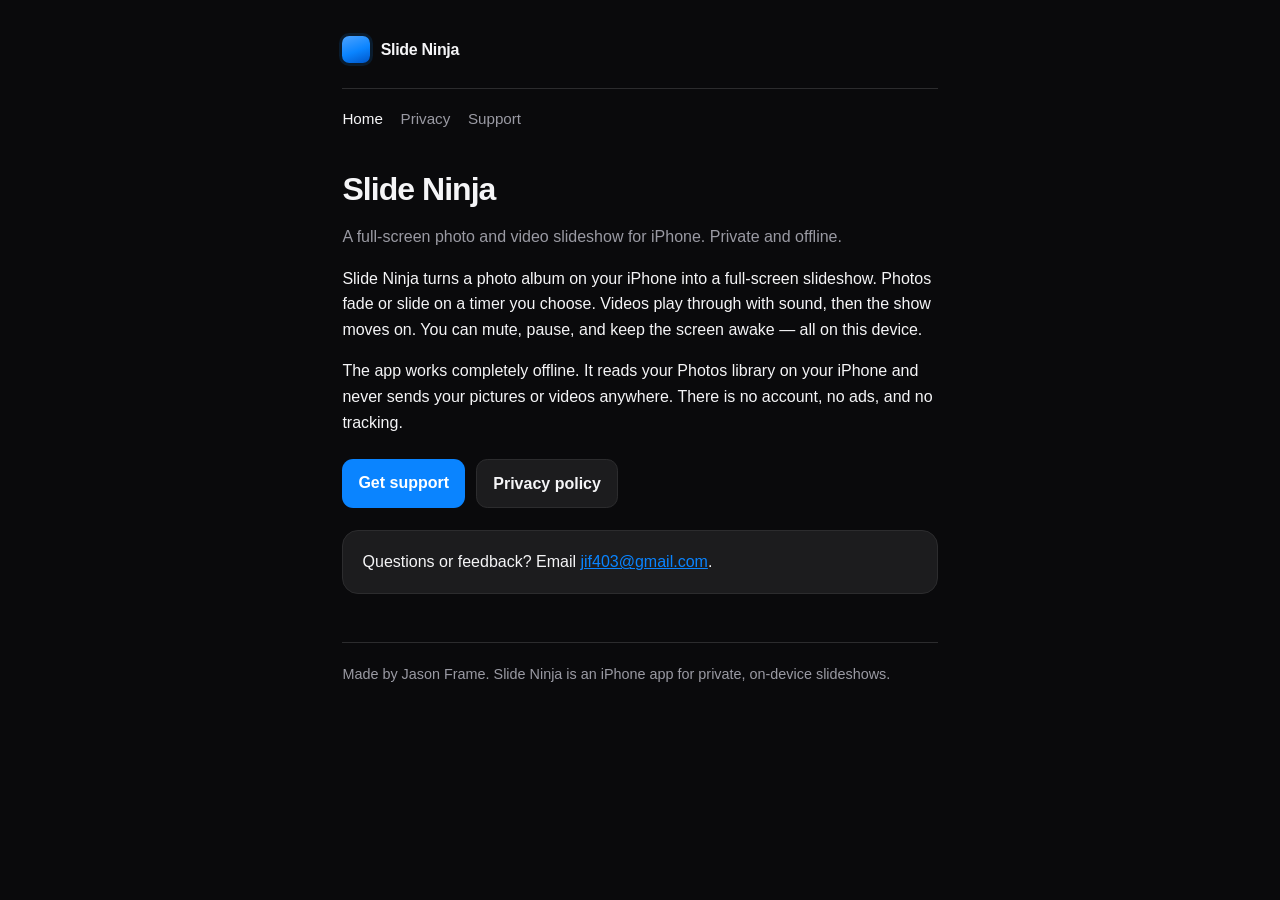
==== index.html @ 558496d2 "Add privacy and support pages for Slide Ninja" ====
<!DOCTYPE html>
<html lang="en">
<head>
  <meta charset="utf-8">
  <meta name="viewport" content="width=device-width, initial-scale=1">
  <title>Slide Ninja</title>
  <meta name="description" content="A full-screen photo and video slideshow for iPhone. Private and offline.">
  <link rel="stylesheet" href="styles.css">
</head>
<body>
  <div class="wrap">
    <header>
      <a class="brand" href="./"><span class="mark" aria-hidden="true"></span>Slide Ninja</a>
      <nav><a href="./" aria-current="page">Home</a><a href="./privacy.html">Privacy</a><a href="./support.html">Support</a></nav>
    </header>
    <main>
      <h1>Slide Ninja</h1>
      <p class="lede">A full-screen photo and video slideshow for iPhone. Private and offline.</p>
      
<p>Slide Ninja turns a photo album on your iPhone into a full-screen slideshow. Photos fade or slide on a timer you choose. Videos play through with sound, then the show moves on. You can mute, pause, and keep the screen awake — all on this device.</p>
<p>The app works completely offline. It reads your Photos library on your iPhone and never sends your pictures or videos anywhere. There is no account, no ads, and no tracking.</p>
<div class="cta">
  <a class="btn" href="support.html">Get support</a>
  <a class="btn secondary" href="privacy.html">Privacy policy</a>
</div>
<div class="card">
  <p>Questions or feedback? Email <a href="mailto:jif403@gmail.com">jif403@gmail.com</a>.</p>
</div>

    </main>
    <footer>Made by Jason Frame. Slide Ninja is an iPhone app for private, on-device slideshows.</footer>
  </div>
</body>
</html>
---- styles.css ----
:root {
  color-scheme: dark;
  --bg: #0a0a0c;
  --card: #1c1c1e;
  --text: #f5f5f7;
  --muted: #9a9aa3;
  --line: #2c2c2e;
  --accent: #0a84ff;
  --accent-soft: rgba(10, 132, 255, 0.14);
}
* { box-sizing: border-box; }
html, body { margin: 0; padding: 0; background: var(--bg); color: var(--text); }
body {
  font-family: -apple-system, BlinkMacSystemFont, "SF Pro Text", "Segoe UI", sans-serif;
  line-height: 1.6;
  min-height: 100vh;
}
.wrap { max-width: 40rem; margin: 0 auto; padding: 2.25rem 1.4rem 4rem; }
header { margin-bottom: 2.4rem; }
.brand {
  display: inline-flex;
  align-items: center;
  gap: 0.7rem;
  color: var(--text);
  text-decoration: none;
  font-weight: 650;
  letter-spacing: -0.02em;
}
.mark {
  width: 1.7rem; height: 1.7rem;
  border-radius: 0.45rem;
  background: linear-gradient(160deg, #4da3ff, var(--accent) 55%, #0055c8);
  box-shadow: 0 0 0 3px var(--accent-soft);
}
nav {
  display: flex;
  flex-wrap: wrap;
  gap: 0.4rem 1.1rem;
  margin-top: 1.1rem;
  padding-top: 1.1rem;
  border-top: 1px solid var(--line);
}
nav a { color: var(--muted); text-decoration: none; font-size: 0.95rem; }
nav a:hover, nav a[aria-current="page"] { color: var(--text); }
h1 { font-size: 2rem; line-height: 1.2; letter-spacing: -0.03em; margin: 0 0 1rem; font-weight: 700; }
h2 { font-size: 1.15rem; margin: 2rem 0 0.55rem; letter-spacing: -0.02em; }
p, li { color: var(--text); }
.lede, .meta { color: var(--muted); }
.meta { font-size: 0.9rem; margin-top: -0.4rem; margin-bottom: 1.5rem; }
ul { padding-left: 1.15rem; }
li { margin: 0.35rem 0; }
a { color: var(--accent); }
.card {
  background: var(--card);
  border: 1px solid var(--line);
  border-radius: 1rem;
  padding: 1.15rem 1.2rem;
  margin: 1.4rem 0;
}
.card p:first-child { margin-top: 0; }
.card p:last-child { margin-bottom: 0; }
.cta { display: flex; flex-wrap: wrap; gap: 0.7rem; margin-top: 1.5rem; }
.btn {
  display: inline-block;
  background: var(--accent);
  color: white;
  text-decoration: none;
  font-weight: 600;
  padding: 0.65rem 1rem;
  border-radius: 0.7rem;
}
.btn.secondary { background: var(--card); color: var(--text); border: 1px solid var(--line); }
footer {
  margin-top: 3rem;
  padding-top: 1.2rem;
  border-top: 1px solid var(--line);
  color: var(--muted);
  font-size: 0.9rem;
}
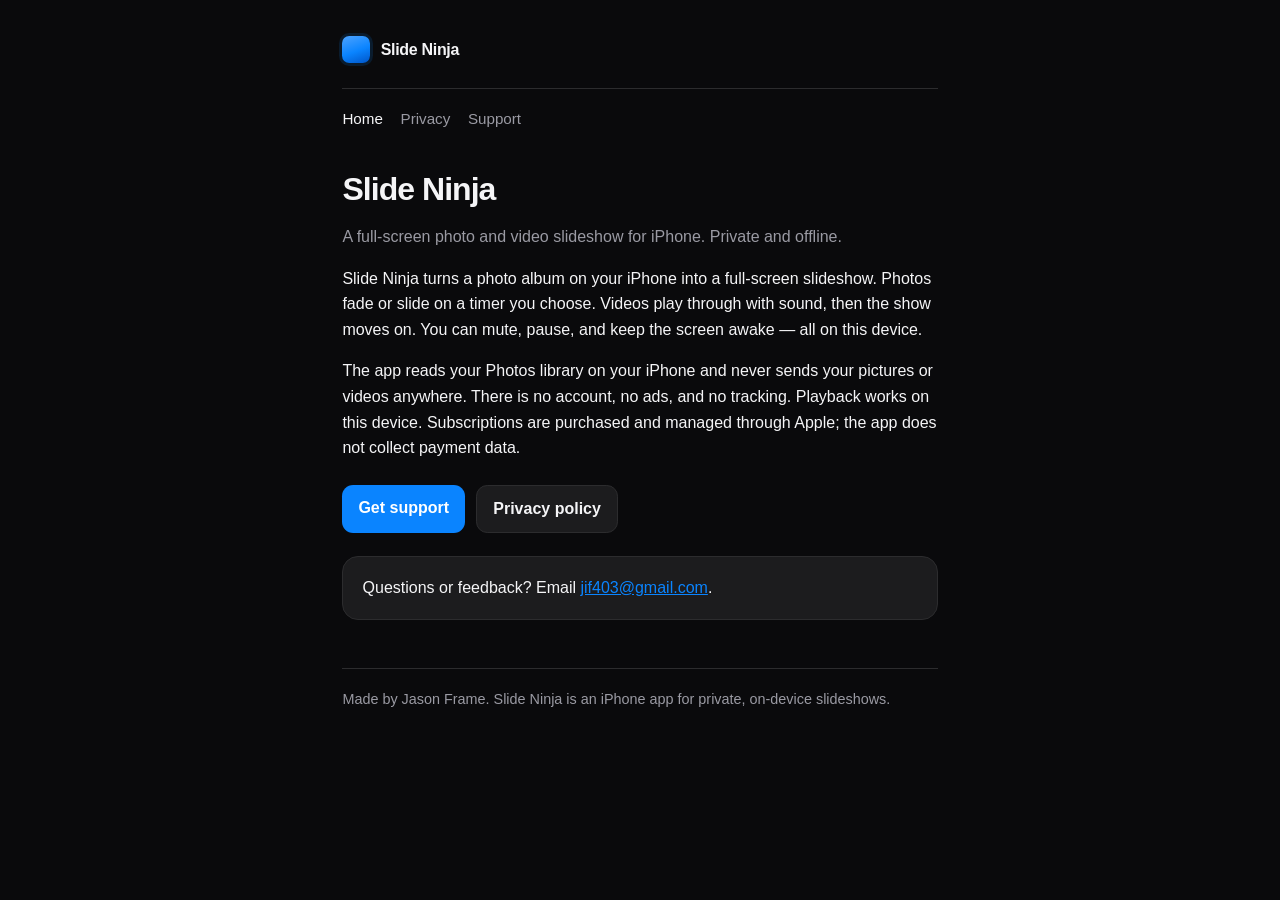
==== commit 70a6890a: "Mention Apple-handled subscriptions on the privacy and support pages. Playback stays on-device and t" ====
--- a/index.html
+++ b/index.html
@@ -18,7 +18,7 @@
       <p class="lede">A full-screen photo and video slideshow for iPhone. Private and offline.</p>
       
 <p>Slide Ninja turns a photo album on your iPhone into a full-screen slideshow. Photos fade or slide on a timer you choose. Videos play through with sound, then the show moves on. You can mute, pause, and keep the screen awake — all on this device.</p>
-<p>The app works completely offline. It reads your Photos library on your iPhone and never sends your pictures or videos anywhere. There is no account, no ads, and no tracking.</p>
+<p>The app reads your Photos library on your iPhone and never sends your pictures or videos anywhere. There is no account, no ads, and no tracking. Playback works on this device. Subscriptions are purchased and managed through Apple; the app does not collect payment data.</p>
 <div class="cta">
   <a class="btn" href="support.html">Get support</a>
   <a class="btn secondary" href="privacy.html">Privacy policy</a>
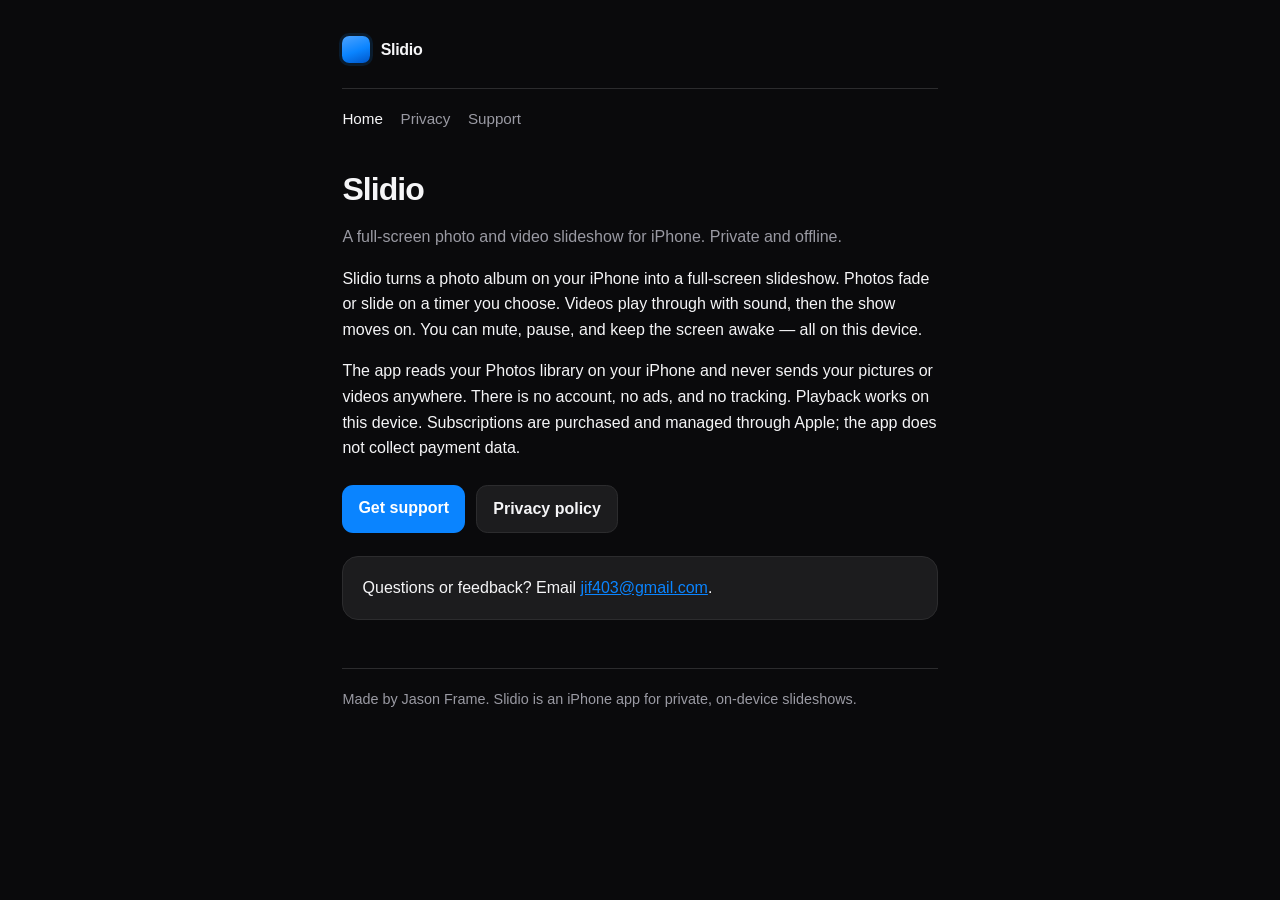
==== commit 89e842d8: "Rename the site copy to Slidio. Update privacy, support, and home pages to the new app name. Keep th" ====
--- a/index.html
+++ b/index.html
@@ -3,21 +3,21 @@
 <head>
   <meta charset="utf-8">
   <meta name="viewport" content="width=device-width, initial-scale=1">
-  <title>Slide Ninja</title>
+  <title>Slidio: Photo Slideshow</title>
   <meta name="description" content="A full-screen photo and video slideshow for iPhone. Private and offline.">
   <link rel="stylesheet" href="styles.css">
 </head>
 <body>
   <div class="wrap">
     <header>
-      <a class="brand" href="./"><span class="mark" aria-hidden="true"></span>Slide Ninja</a>
+      <a class="brand" href="./"><span class="mark" aria-hidden="true"></span>Slidio</a>
       <nav><a href="./" aria-current="page">Home</a><a href="./privacy.html">Privacy</a><a href="./support.html">Support</a></nav>
     </header>
     <main>
-      <h1>Slide Ninja</h1>
+      <h1>Slidio</h1>
       <p class="lede">A full-screen photo and video slideshow for iPhone. Private and offline.</p>
       
-<p>Slide Ninja turns a photo album on your iPhone into a full-screen slideshow. Photos fade or slide on a timer you choose. Videos play through with sound, then the show moves on. You can mute, pause, and keep the screen awake — all on this device.</p>
+<p>Slidio turns a photo album on your iPhone into a full-screen slideshow. Photos fade or slide on a timer you choose. Videos play through with sound, then the show moves on. You can mute, pause, and keep the screen awake — all on this device.</p>
 <p>The app reads your Photos library on your iPhone and never sends your pictures or videos anywhere. There is no account, no ads, and no tracking. Playback works on this device. Subscriptions are purchased and managed through Apple; the app does not collect payment data.</p>
 <div class="cta">
   <a class="btn" href="support.html">Get support</a>
@@ -28,7 +28,7 @@
 </div>
 
     </main>
-    <footer>Made by Jason Frame. Slide Ninja is an iPhone app for private, on-device slideshows.</footer>
+    <footer>Made by Jason Frame. Slidio is an iPhone app for private, on-device slideshows.</footer>
   </div>
 </body>
 </html>
